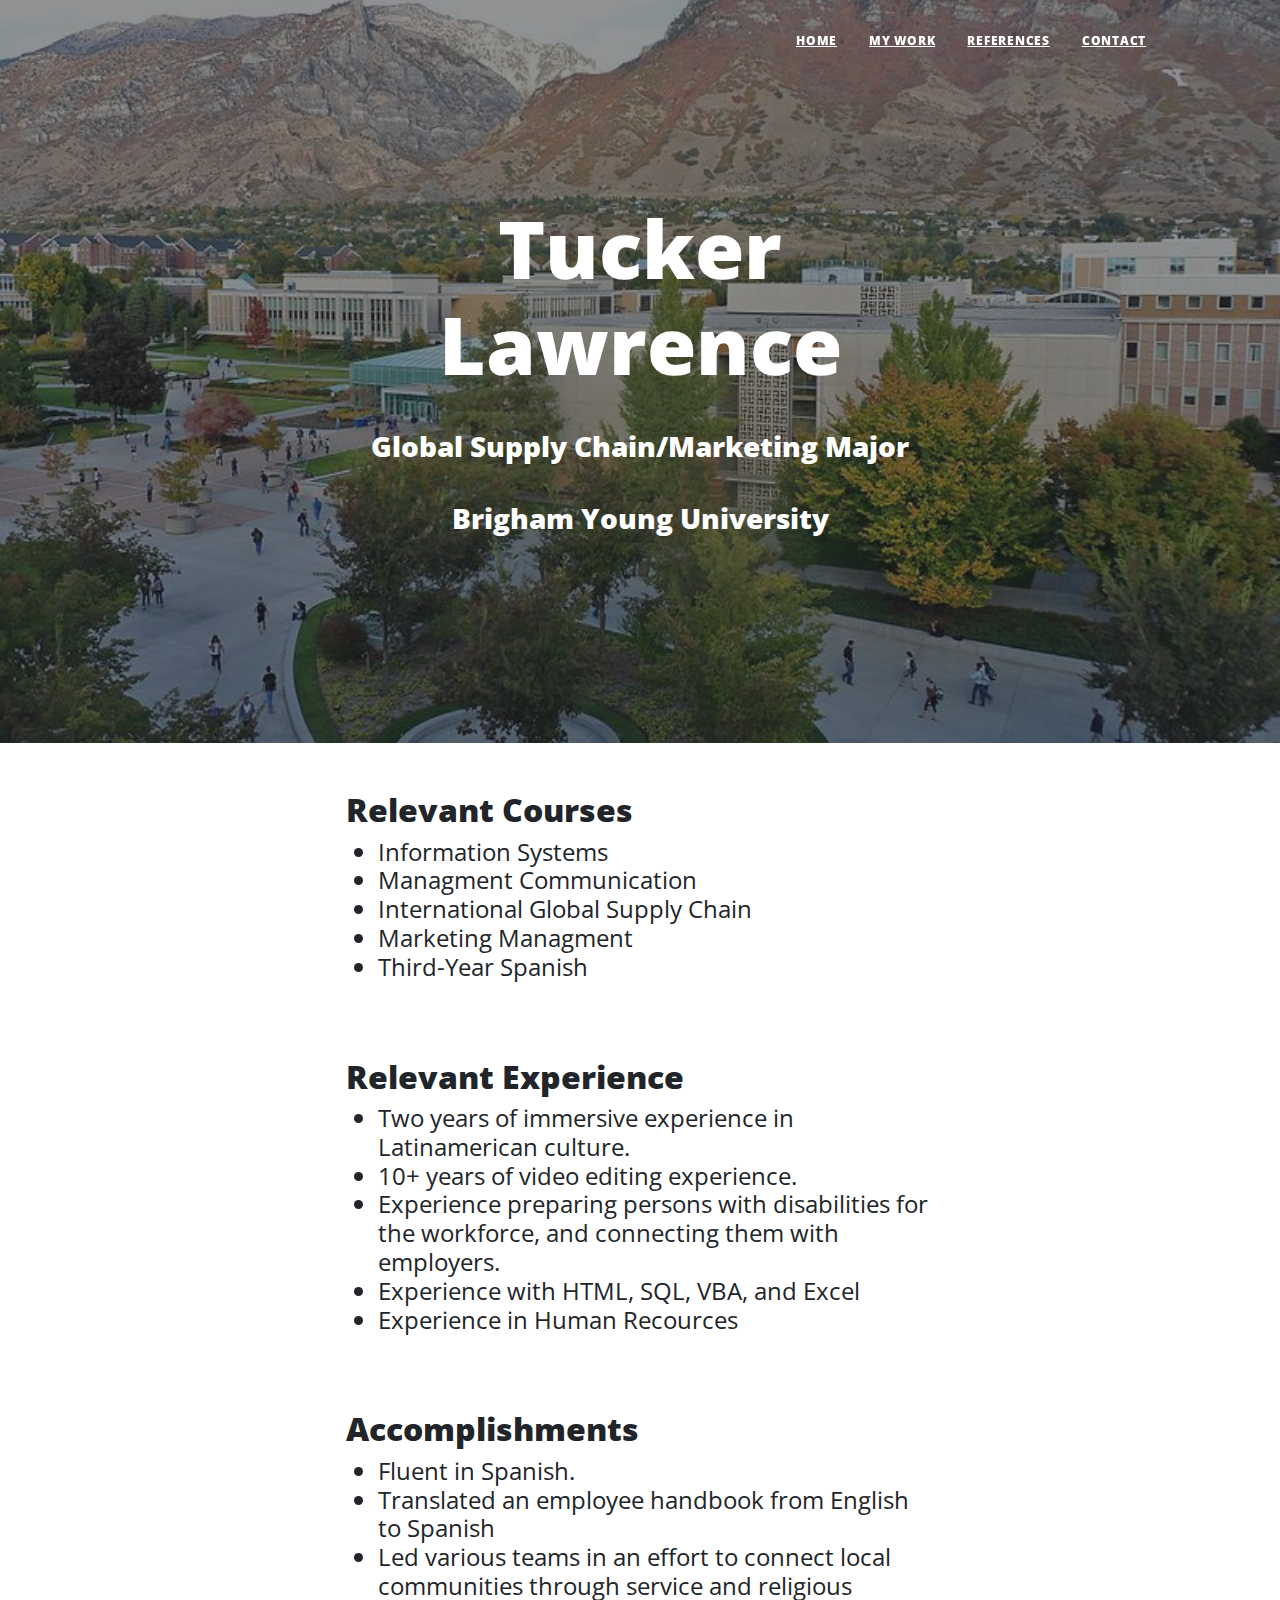
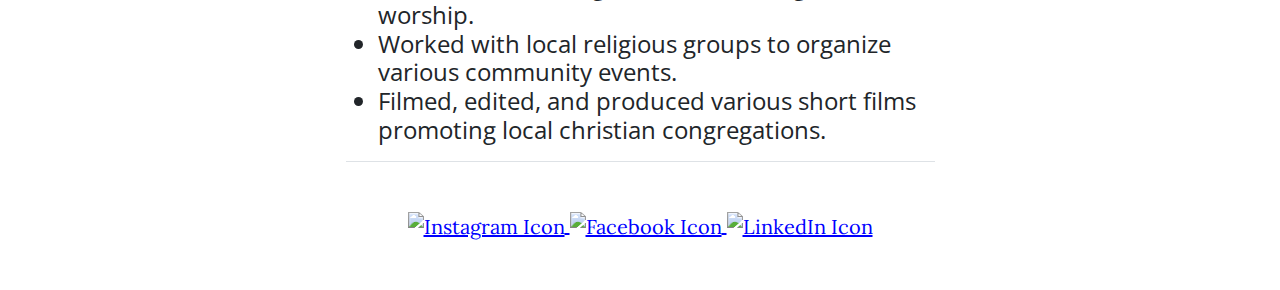
==== index.html @ 07f72b77 "Add files via upload" ====
<!DOCTYPE html>
<html lang="en">
    <head>
        <meta charset="utf-8" />
        <meta name="viewport" content="width=device-width, initial-scale=1, shrink-to-fit=no" />
        <meta name="description" content="" />
        <meta name="author" content="" />
        <title>Tucker Lawrence</title>
        <link rel="icon" type="image/x-icon" href="assets/favicon.ico" />
        <!-- Font Awesome icons (free version)-->
        <script src="https://use.fontawesome.com/releases/v6.3.0/js/all.js" crossorigin="anonymous"></script>
        <!-- Google fonts-->
        <link href="https://fonts.googleapis.com/css?family=Lora:400,700,400italic,700italic" rel="stylesheet" type="text/css" />
        <link href="https://fonts.googleapis.com/css?family=Open+Sans:300italic,400italic,600italic,700italic,800italic,400,300,600,700,800" rel="stylesheet" type="text/css" />
        <!-- Core theme CSS (includes Bootstrap)-->
        <link href="css/styles.css" rel="stylesheet" />
        <link rel="stylesheet" type="text/css" href="./css/mycss.css">
    </head>
    <body>
        <!-- Navigation-->
        <nav class="navbar navbar-expand-lg navbar-light" id="mainNav">
            <div class="container px-4 px-lg-5">
                <button class="navbar-toggler" type="button" data-bs-toggle="collapse" data-bs-target="#navbarResponsive" aria-controls="navbarResponsive" aria-expanded="false" aria-label="Toggle navigation">
                    Menu
                    <i class="fas fa-bars"></i>
                </button>
                <div class="collapse navbar-collapse" id="navbarResponsive">
                    <ul class="navbar-nav ms-auto py-4 py-lg-0">
                        <li class="nav-item"><a class="nav-link px-lg-3 py-3 py-lg-4" href="index.html">Home</a></li>
                        <li class="nav-item"><a class="nav-link px-lg-3 py-3 py-lg-4" href="Mywork.html">My Work</a></li>
                        <li class="nav-item"><a class="nav-link px-lg-3 py-3 py-lg-4" href="references.html">References</a></li>
                        <li class="nav-item"><a class="nav-link px-lg-3 py-3 py-lg-4" href="contact.html">Contact</a></li>
                    </ul>
                </div>
            </div>
        </nav>
        <!-- Page Header-->
        <header class="masthead" style="background-image: url('assets/img/BYU.jpg')">
            <div class="container position-relative px-4 px-lg-5">
                <div class="row gx-4 gx-lg-5 justify-content-center">
                    <div class="col-md-10 col-lg-8 col-xl-7">
                        <div class="site-heading">
                            <h1>Tucker Lawrence</h1>
                            <br>
                            <h3>Global Supply Chain/Marketing Major</h3>
                            <br>
                            <h3>Brigham Young University</h3>
                        </div>
                    </div>
                </div>
            </div>
        </header>
        <!-- Main Content-->
        <div class="container px-4 px-lg-5">
            <div class="row gx-4 gx-lg-5 justify-content-center">
                <div class="col-md-10 col-lg-8 col-xl-7">
                    <!-- Post preview-->
                    <div class="post-preview">
                        
                            <h2 class="post-title">Relevant Courses</h2>
                            <h4>
                                <ul>
                                    <li>Information Systems</li>
                                    <li>Managment Communication</li>
                                    <li>International Global Supply Chain</li>
                                    <li>Marketing Managment</li>
                                    <li>Third-Year Spanish</li>
                                </ul>
                            </h4>
                        </a>
                        
                    </div>
                   <br>
                   <br>
                    <!-- Post preview-->
                    <div class="post-preview">
                        <h2>Relevant Experience</h2>
                          <h4>  
                            <ul>
                                <li>Two years of immersive experience in Latinamerican culture.</li>
                                <li>10+ years of video editing experience.</li>
                                <li>Experience preparing persons with disabilities for the workforce, and connecting them with employers.</li>
                                <li>Experience with HTML, SQL, VBA, and Excel</li>
                                <li>Experience in Human Recources</li>
                           </ul>
                          </h4> 
                    </div>
                    <br>
                    <br>
                    <!-- Post preview-->
                    <div class="post-preview">
                        
                            <h2 class="post-title">Accomplishments</h2>
                            <h4>
                                <ul>
                                    <li>Fluent in Spanish.</li>
                                    <li>Translated an employee handbook from English to Spanish</li>
                                    <li>Led various teams in an effort to connect local communities through service and religious worship.</li>
                                    <li>Worked with local religious groups to organize various community events.</li>
                                    <li>Filmed, edited, and produced various short films promoting local christian congregations.</li>
                                </ul>
                            </h4>
                        
                    </div>
                    
                    <!-- Post preview-->
                    

        <!-- Footer-->
        <footer class="border-top">
            
            <a href="https://www.instagram.com/lucker_tawrence/" target="_blank">
                <img src="https://cdn4.iconfinder.com/data/icons/social-media-icons-the-circle-set/48/instagram_circle-512.png" alt="Instagram Icon" width="50" height="50">
              </a>
              
              <a href="https://www.facebook.com/tucker.lawrence.564/" target="_blank">
                <img src="https://cdn4.iconfinder.com/data/icons/social-media-icons-the-circle-set/48/facebook_circle-512.png" alt="Facebook Icon" width="50" height="50">
              </a>
              
              <a href="https://www.linkedin.com/in/tucker-lawrence-4969a6273/" target="_blank">
                <img src="https://cdn4.iconfinder.com/data/icons/social-media-icons-the-circle-set/48/linkedin_circle-512.png" alt="LinkedIn Icon" width="50" height="50">
              </a>
             </footer>

        <!-- Bootstrap core JS-->
        <script src="https://cdn.jsdelivr.net/npm/bootstrap@5.2.3/dist/js/bootstrap.bundle.min.js"></script>
        <!-- Core theme JS-->
        <script src="js/scripts.js"></script>
    </body>
</html>
---- css/mycss.css ----
ul {
    font-weight: normal;
}

footer{
    text-align: center;
}

p{
    font-size: 25px;
}

a{
    color: blue;
    text-decoration: underline;
}
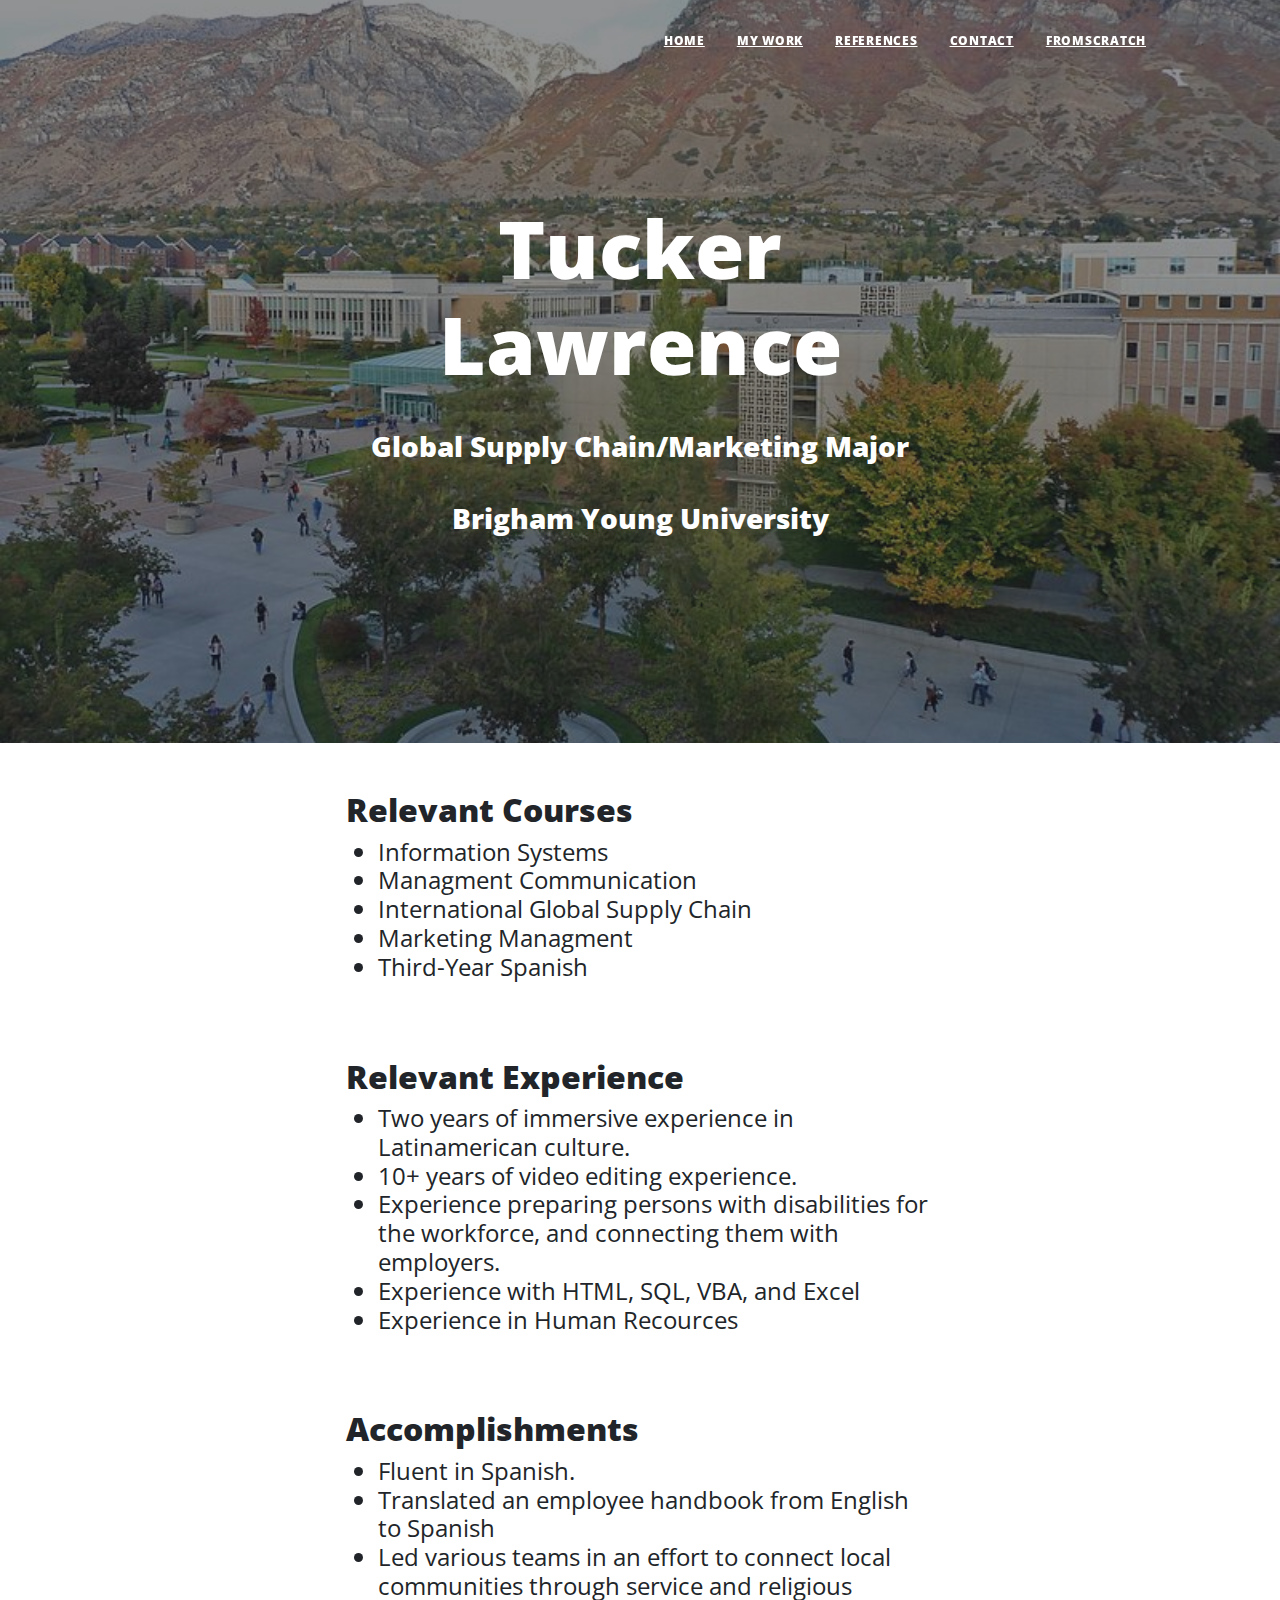
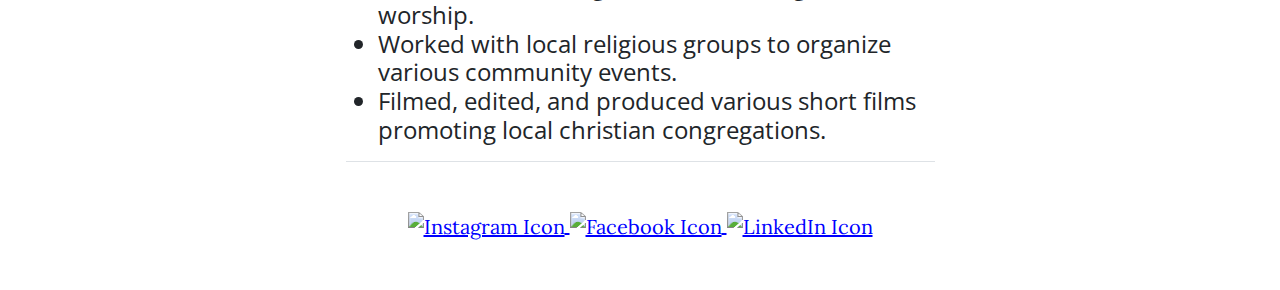
==== commit cda5b03a: "Add files via upload" ====
--- a/index.html
+++ b/index.html
@@ -30,6 +30,7 @@
                         <li class="nav-item"><a class="nav-link px-lg-3 py-3 py-lg-4" href="Mywork.html">My Work</a></li>
                         <li class="nav-item"><a class="nav-link px-lg-3 py-3 py-lg-4" href="references.html">References</a></li>
                         <li class="nav-item"><a class="nav-link px-lg-3 py-3 py-lg-4" href="contact.html">Contact</a></li>
+                        <li class="nav-item"><a class="nav-link px-lg-3 py-3 py-lg-4" href="FromScratch/myindex.html" target="_blank">FromScratch </a></li>
                     </ul>
                 </div>
             </div>
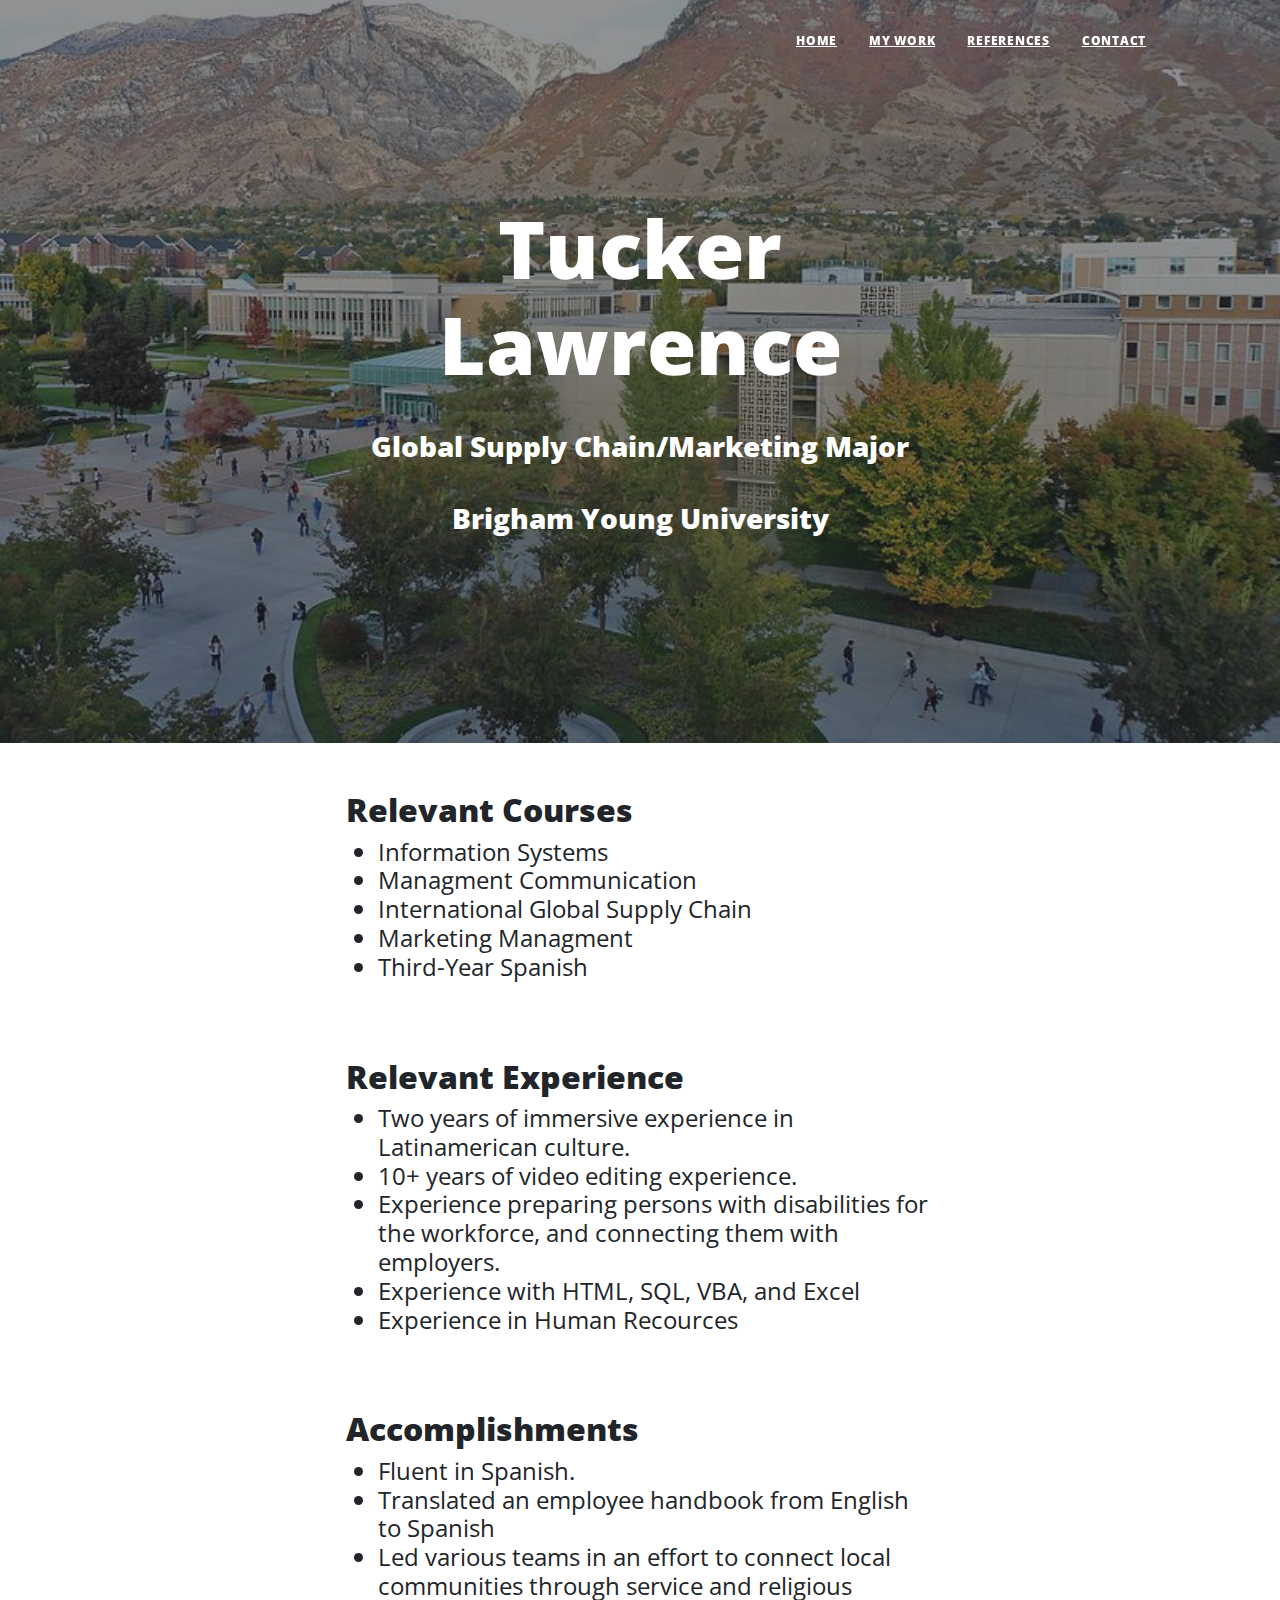
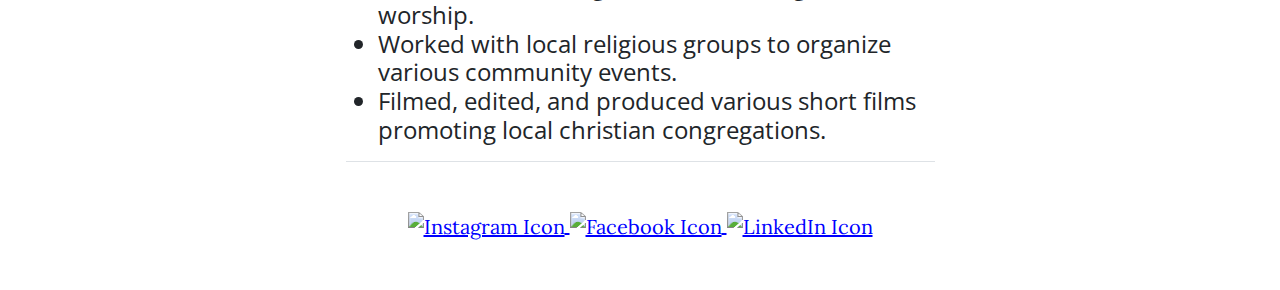
==== commit beabfa17: "Add files via upload" ====
--- a/index.html
+++ b/index.html
@@ -30,7 +30,6 @@
                         <li class="nav-item"><a class="nav-link px-lg-3 py-3 py-lg-4" href="Mywork.html">My Work</a></li>
                         <li class="nav-item"><a class="nav-link px-lg-3 py-3 py-lg-4" href="references.html">References</a></li>
                         <li class="nav-item"><a class="nav-link px-lg-3 py-3 py-lg-4" href="contact.html">Contact</a></li>
-                        <li class="nav-item"><a class="nav-link px-lg-3 py-3 py-lg-4" href="FromScratch/myindex.html" target="_blank">FromScratch </a></li>
                     </ul>
                 </div>
             </div>
